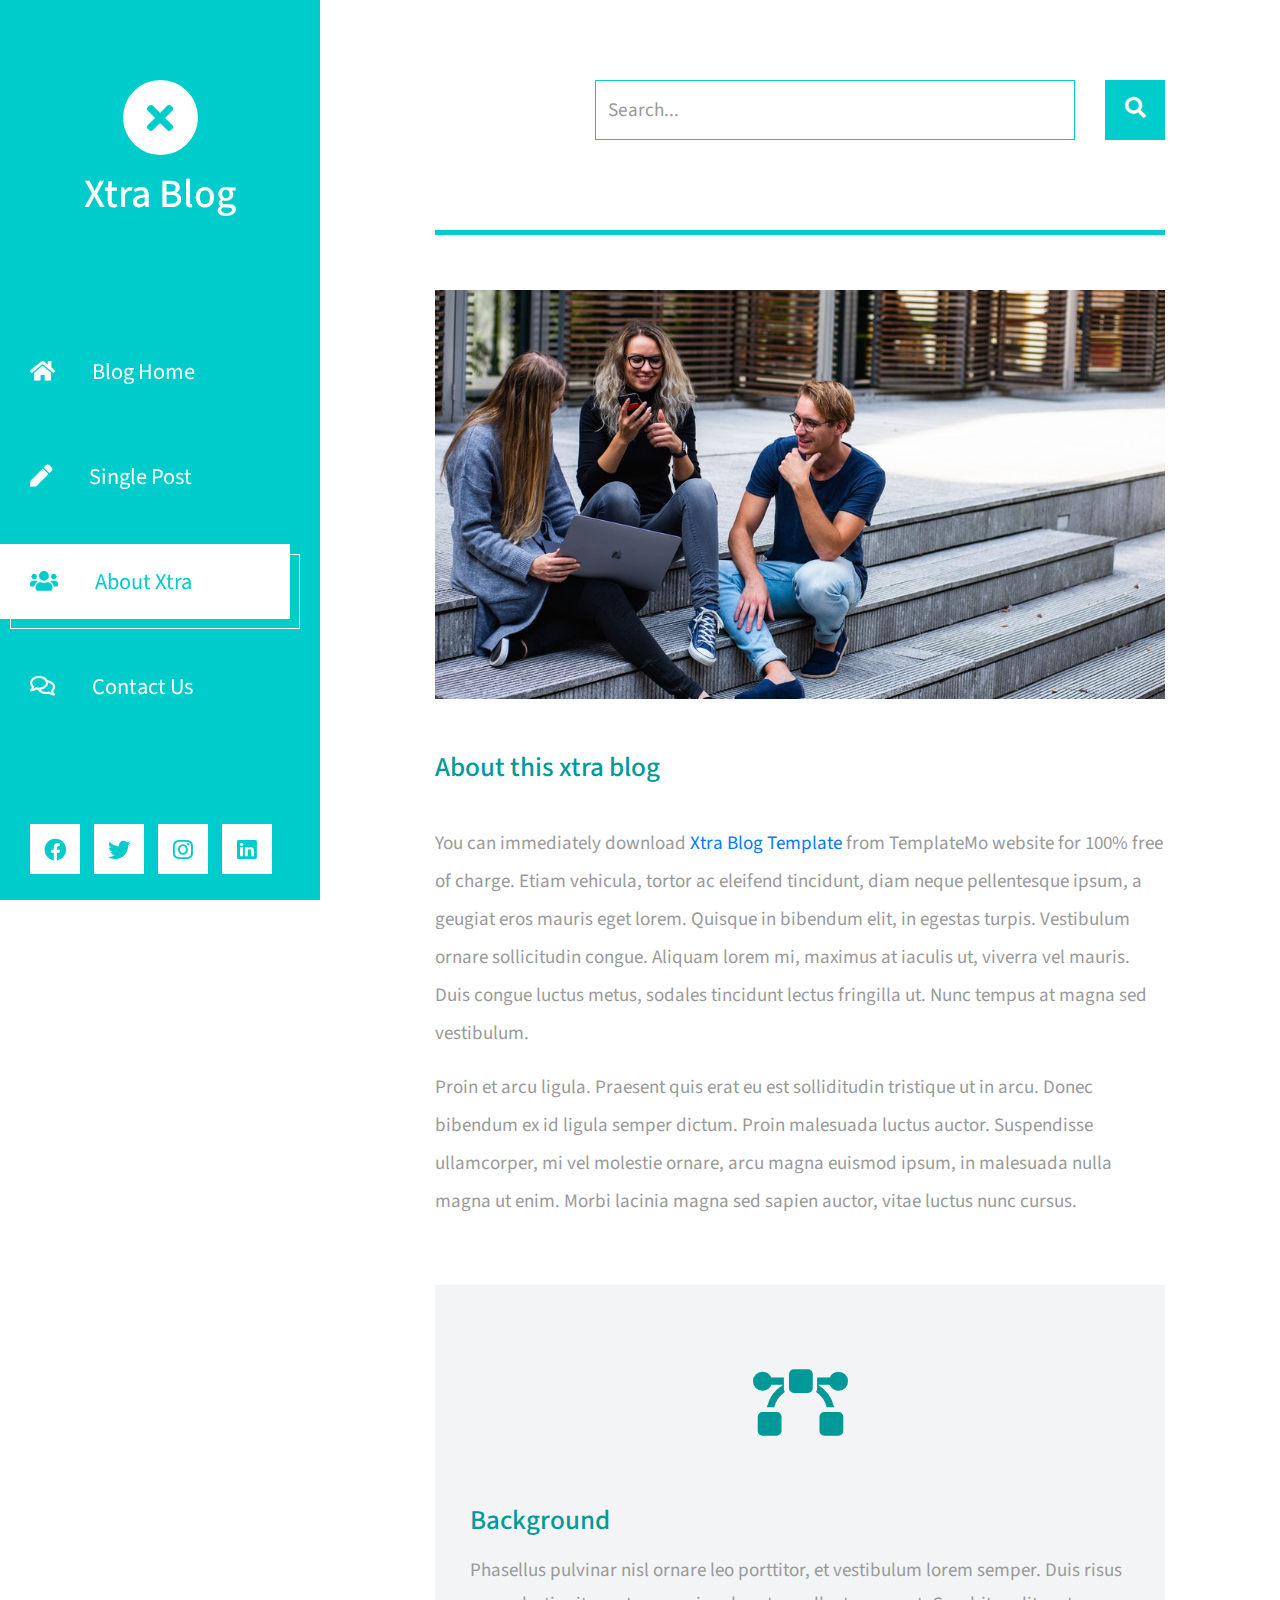
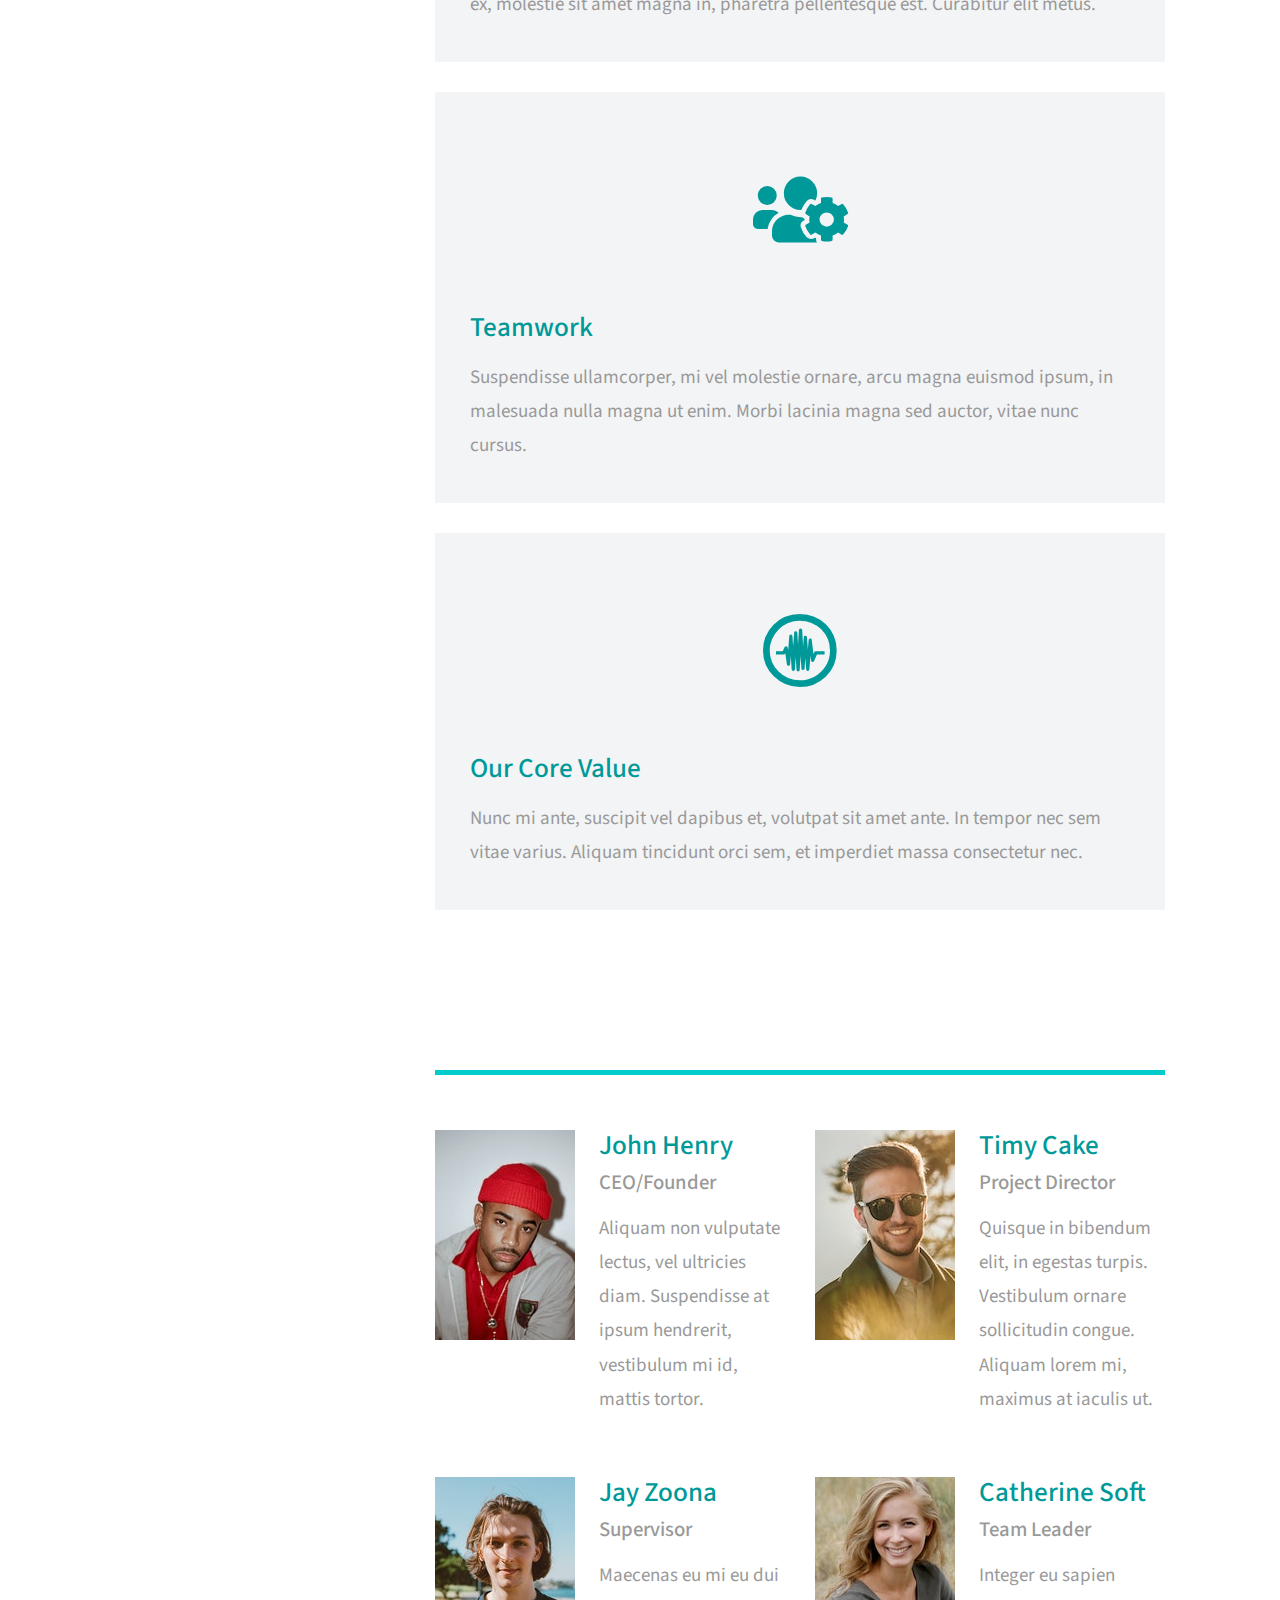
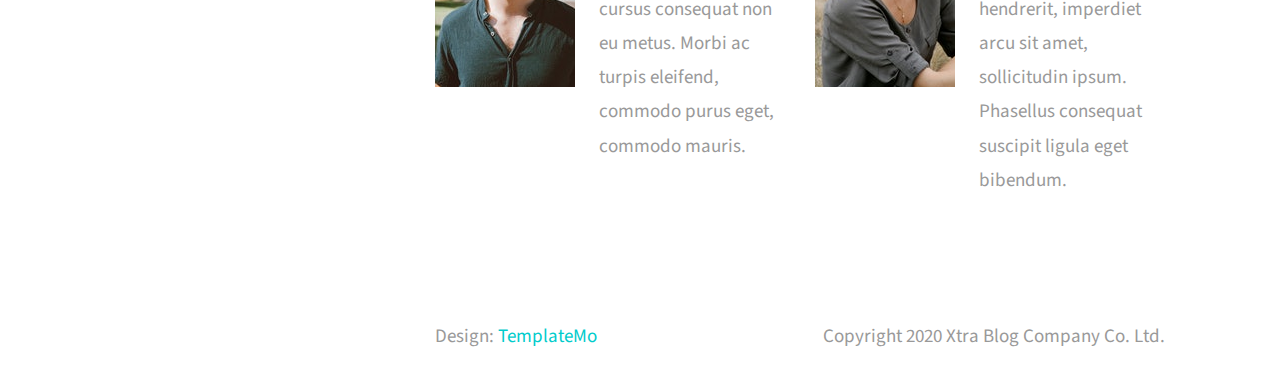
==== about.html @ eccc2fec "New File" ====
<!DOCTYPE html>
<html lang="en">
<head>
	<meta charset="UTF-8">
	<meta name="viewport" content="width=device-width, initial-scale=1.0">
	<title>Xtra Blog</title>
	<link rel="stylesheet" href="fontawesome/css/all.min.css"> <!-- https://fontawesome.com/ -->
	<link href="https://fonts.googleapis.com/css2?family=Source+Sans+Pro&display=swap" rel="stylesheet"> <!-- https://fonts.google.com/ -->
    <link href="css/bootstrap.min.css" rel="stylesheet">
    <link href="css/templatemo-xtra-blog.css" rel="stylesheet">
<!--
    
TemplateMo 553 Xtra Blog

https://templatemo.com/tm-553-xtra-blog

-->
</head>
<body>
	<header class="tm-header" id="tm-header">
        <div class="tm-header-wrapper">
            <button class="navbar-toggler" type="button" aria-label="Toggle navigation">
                <i class="fas fa-bars"></i>
            </button>
            <div class="tm-site-header">
                <div class="mb-3 mx-auto tm-site-logo"><i class="fas fa-times fa-2x"></i></div>            
                <h1 class="text-center">Xtra Blog</h1>
            </div>
            <nav class="tm-nav" id="tm-nav">            
                <ul>
                    <li class="tm-nav-item"><a href="index.html" class="tm-nav-link">
                        <i class="fas fa-home"></i>
                        Blog Home
                    </a></li>
                    <li class="tm-nav-item"><a href="post.html" class="tm-nav-link">
                        <i class="fas fa-pen"></i>
                        Single Post
                    </a></li>
                    <li class="tm-nav-item active"><a href="about.html" class="tm-nav-link">
                        <i class="fas fa-users"></i>
                        About Xtra
                    </a></li>
                    <li class="tm-nav-item"><a href="contact.html" class="tm-nav-link">
                        <i class="far fa-comments"></i>
                        Contact Us
                    </a></li>
                </ul>
            </nav>
            <div class="tm-mb-65">
                <a href="https://facebook.com" class="tm-social-link">
                    <i class="fab fa-facebook tm-social-icon"></i>
                </a>
                <a href="https://twitter.com" class="tm-social-link">
                    <i class="fab fa-twitter tm-social-icon"></i>
                </a>
                <a href="https://instagram.com" class="tm-social-link">
                    <i class="fab fa-instagram tm-social-icon"></i>
                </a>
                <a href="https://linkedin.com" class="tm-social-link">
                    <i class="fab fa-linkedin tm-social-icon"></i>
                </a>
            </div>
            <p class="tm-mb-80 pr-5 text-white">
                Xtra Blog is a multi-purpose HTML template from TemplateMo website. Left side is a sticky menu bar. Right side content will scroll up and down.
            </p>
        </div>
    </header>
    <div class="container-fluid">
        <main class="tm-main">
            <!-- Search form -->
            <div class="row tm-row">
                <div class="col-12">
                    <form method="GET" class="form-inline tm-mb-80 tm-search-form">                
                        <input class="form-control tm-search-input" name="query" type="text" placeholder="Search..." aria-label="Search">
                        <button class="tm-search-button" type="submit">
                            <i class="fas fa-search tm-search-icon" aria-hidden="true"></i>
                        </button>                                
                    </form>
                </div>                
            </div>            
            <div class="row tm-row tm-mb-45">
                <div class="col-12">
                    <hr class="tm-hr-primary tm-mb-55">
                    <img src="img/about-01.jpg" alt="Image" class="img-fluid">
                </div>
            </div>
            <div class="row tm-row tm-mb-40">
                <div class="col-12">                    
                    <div class="mb-4">
                        <h2 class="pt-2 tm-mb-40 tm-color-primary tm-post-title">About this xtra blog</h2>
                        <p>
                            You can immediately download 
                                <a rel="nofollow" href="https://templatemo.com/tm-553-xtra-blog" target="_blank">Xtra Blog Template</a> 
                                from TemplateMo website for 100% free of charge. Etiam vehicula, tortor ac eleifend tincidunt, diam neque pellentesque ipsum, 
                                a geugiat eros mauris eget lorem. Quisque in
                            bibendum elit, in egestas turpis. Vestibulum ornare sollicitudin congue. Aliquam lorem mi, maximus at iaculis ut, viverra vel
                            mauris. Duis congue luctus metus, sodales tincidunt lectus fringilla ut. Nunc tempus at magna sed vestibulum.
                        </p>
                        <p>
                            Proin et arcu ligula. Praesent quis erat eu est solliditudin tristique ut in arcu. Donec bibendum ex id ligula semper dictum.
                            Proin malesuada luctus auctor. Suspendisse ullamcorper, mi vel molestie ornare, arcu magna euismod ipsum, in
                            malesuada nulla magna ut enim. Morbi lacinia magna sed sapien auctor, vitae luctus nunc cursus.
                        </p>                            
                    </div>                    
                </div>
            </div>
            <div class="row tm-row tm-mb-120">
                <div class="col-lg-4 tm-about-col">
                    <div class="tm-bg-gray tm-about-pad">
                        <div class="text-center tm-mt-40 tm-mb-60">
                            <i class="fas fa-bezier-curve fa-4x tm-color-primary"></i>                            
                        </div>                        
                        <h2 class="mb-3 tm-color-primary tm-post-title">Background</h2>
                        <p class="mb-0 tm-line-height-short">
                            Phasellus pulvinar nisl ornare leo porttitor, et vestibulum lorem semper. 
                            Duis risus ex, molestie sit amet magna in,
                            pharetra pellentesque est. Curabitur elit metus.
                        </p>
                    </div>
                </div>
                <div class="col-lg-4 tm-about-col">
                    <div class="tm-bg-gray tm-about-pad">
                        <div class="text-center tm-mt-40 tm-mb-60">
                            <i class="fas fa-users-cog fa-4x tm-color-primary"></i>                            
                        </div>                        
                        <h2 class="mb-3 tm-color-primary tm-post-title">Teamwork</h2>
                        <p class="mb-0 tm-line-height-short">
                            Suspendisse ullamcorper, mi vel molestie ornare, arcu magna euismod ipsum, in malesuada nulla magna ut enim. 
                            Morbi lacinia magna sed auctor, vitae nunc cursus.
                        </p>
                    </div>
                </div>
                <div class="col-lg-4 tm-about-col">
                    <div class="tm-bg-gray tm-about-pad">
                        <div class="text-center tm-mt-40 tm-mb-60">
                            <i class="fab fa-creative-commons-sampling fa-4x tm-color-primary"></i>                            
                        </div>                        
                        <h2 class="mb-3 tm-color-primary tm-post-title">Our Core Value</h2>
                        <p class="mb-0 tm-line-height-short">
                            Nunc mi ante, suscipit vel dapibus et, volutpat sit amet ante. In tempor nec sem vitae varius. Aliquam tincidunt orci sem, et imperdiet massa consectetur nec.
                        </p>
                    </div>
                </div>
            </div>            
            <div class="row tm-row tm-mb-60">
                <div class="col-12">
                    <hr class="tm-hr-primary  tm-mb-55">
                </div>                
                <div class="col-lg-6 tm-mb-60 tm-person-col">
                    <div class="media tm-person">
                        <img src="img/about-02.jpg" alt="Image" class="img-fluid mr-4">
                        <div class="media-body">
                            <h2 class="tm-color-primary tm-post-title mb-2">John Henry</h2>
                            <h3 class="tm-h3 mb-3">CEO/Founder</h3>
                            <p class="mb-0 tm-line-height-short">
                                Aliquam non vulputate lectus, vel ultricies diam. Suspendisse at ipsum
                                hendrerit, vestibulum mi id, mattis tortor.
                            </p>
                        </div>
                    </div>
                </div>
                <div class="col-lg-6 tm-mb-60 tm-person-col">
                    <div class="media tm-person">
                        <img src="img/about-03.jpg" alt="Image" class="img-fluid mr-4">
                        <div class="media-body">
                            <h2 class="tm-color-primary tm-post-title mb-2">Timy Cake</h2>
                            <h3 class="tm-h3 mb-3">Project Director</h3>
                            <p class="mb-0 tm-line-height-short">
                                Quisque in bibendum elit, in egestas turpis. Vestibulum ornare sollicitudin congue. 
                                Aliquam lorem mi, maximus at iaculis ut.
                            </p>
                        </div>
                    </div>
                </div>
                <div class="col-lg-6 tm-mb-60 tm-person-col">
                    <div class="media tm-person">
                        <img src="img/about-04.jpg" alt="Image" class="img-fluid mr-4">
                        <div class="media-body">
                            <h2 class="tm-color-primary tm-post-title mb-2">Jay Zoona</h2>
                            <h3 class="tm-h3 mb-3">Supervisor</h3>
                            <p class="mb-0 tm-line-height-short">
                                Maecenas eu mi eu dui cursus consequat non eu metus. Morbi ac
                                turpis eleifend, commodo purus eget, commodo mauris.
                            </p>
                        </div>
                    </div>
                </div>
                <div class="col-lg-6 tm-mb-60 tm-person-col">
                    <div class="media tm-person">
                        <img src="img/about-05.jpg" alt="Image" class="img-fluid mr-4">
                        <div class="media-body">
                            <h2 class="tm-color-primary tm-post-title mb-2">Catherine Soft</h2>
                            <h3 class="tm-h3 mb-3">Team Leader</h3>
                            <p class="mb-0 tm-line-height-short">
                                Integer eu sapien hendrerit,
                                imperdiet arcu sit amet, sollicitudin ipsum.
                                Phasellus consequat suscipit ligula eget bibendum.
                            </p>
                        </div>
                    </div>
                </div>
            </div>        
            <footer class="row tm-row">
                <div class="col-md-6 col-12 tm-color-gray">
                    Design: <a rel="nofollow" target="_parent" href="https://templatemo.com" class="tm-external-link">TemplateMo</a>
                </div>
                <div class="col-md-6 col-12 tm-color-gray tm-copyright">
                    Copyright 2020 Xtra Blog Company Co. Ltd.
                </div>
            </footer>
        </main>
    </div>
    <script src="js/jquery.min.js"></script>
    <script src="js/templatemo-script.js"></script>
</body>
</html>
---- css/templatemo-xtra-blog.css ----
/*

TemplateMo 553 Xtra Blog

https://templatemo.com/tm-553-xtra-blog

*/

html { overflow-x: hidden; }

body {
    margin: 0;
    padding: 0;
    font-family: 'Source Sans Pro', sans-serif;
    font-size: 19px;
    line-height: 2em;
    overflow-x: hidden;
}

p, span { color: #999; }
hr { 
    border-top-color: #CCC; 
    margin-top: 10px;
    margin-bottom: 10px;
}
.form-control::-webkit-input-placeholder { color: #999; }  
.form-control:-ms-input-placeholder { color: #999; }  
.form-control::placeholder { color: #999; }

.tm-header {
    background-color: #0CC;
    color: white;
    
    position: fixed;
    top: 0;
    left: 0;
    bottom: 0;
    z-index: 100;
    width: 400px;
    overflow-y: visible;     
}

.tm-header-wrapper {
    overflow-y: scroll;
    scrollbar-width: none;
    -ms-overflow-style: none;
    padding: 30px;
    width: 100%;
    height: 100%; 
}

.tm-header-wrapper::-webkit-scrollbar {
    width: 0;
    height: 0;
}

.tm-site-header {
    margin-top: 50px;
    margin-bottom: 115px;
}

.tm-site-logo {
    width: 75px;
    height: 75px;
    border-radius: 50%;
    background-color: white;    
    display: flex;
    align-items: center;
    justify-content: center;
}

.tm-site-logo i { color: #0CC; }

.tm-main {
    margin-left: 400px;
    padding: 80px 100px 25px;
}

.tm-post { max-width: 470px; }

.tm-row {
    max-width: 980px;
    justify-content: space-between;
}

.tm-nav { margin-bottom: 100px; }

.tm-nav-item {
    list-style: none;
    margin-bottom: 30px;
}

.tm-nav-link {
    color: white;
    background-color: transparent;
    height: 75px;
    width: 100%;
    max-width: 300px;    
    display: flex;
    align-items: center;
    font-size: 1.4rem;
    padding: 30px;
}

.tm-nav-item:hover .tm-nav-link,
.tm-nav-item.active .tm-nav-link
 {
    color: #0CC;
    background-color: white;
    text-decoration: none;
}

.tm-nav ul { position: relative; }

.tm-nav-item:hover:after,
.tm-nav-item.active:after {
    content: '';
    width: 100%;
    max-width: 300px;    
    height: 75px;
    display: block;
    border: 1px solid white;
    margin-left: 10px;
    margin-top: -65px;
    position: absolute;
    z-index: -1000;
}

.tm-nav-link i { margin-right: 37px; }

ul { 
    margin: 0; 
    padding: 0;
}

.tm-nav { margin-left: -30px; }

.tm-social-link {
    display: inline-block;
    background-color: white;    
    font-size: 1.4rem;
    width: 50px;
    height: 50px;
    text-align: center;
    padding-top: 8px; 
    margin-right: 15px;   
    margin-bottom: 15px;
}

.tm-social-icon { 
    color: #0CC;    
    transition: all 0.3s ease;
}

.tm-social-link:hover .tm-social-icon.fa-facebook { color: #3b5998; }
.tm-social-link:hover .tm-social-icon.fa-twitter { color: #00acee; }
.tm-social-link:hover .tm-social-icon.fa-instagram { color: #3f729b; }
.tm-social-link:hover .tm-social-icon.fa-linkedin { color: #0e76a8; }
.navbar-toggler { display: none; }

.tm-search-form {
    display: flex;
    align-items: center;
    justify-content: flex-end;
}

.form-inline .form-control.tm-search-input {
    display: block;
    height: 60px;
    width: 480px;
    margin-right: 30px;
    border-radius: 0;
    border-color: #0CC;
    font-size: 1.2rem;
}

.tm-search-button {
    width: 60px;
    height: 60px;
    border: none;
    background-color: #0CC;
    transition: all 0.3s ease;
}

.tm-search-button:hover { background-color: #09b6b6; }

.tm-search-icon {
    color: white;
    font-size: 1.3rem;
}

.tm-post-link {
    display: block;
    position: relative;
	cursor: pointer;
}

.tm-post-link-inner {
    overflow: hidden;
    background: #3085a3;
}

.tm-post-link img {
    position: relative;
	display: block;
	min-height: 100%;
	max-width: 100%;
	opacity: 0.8;
}

.effect-lily img {
	max-width: none;
	width: -webkit-calc(100% + 50px);
	width: calc(100% + 50px);
	opacity: 0.7;
	-webkit-transition: opacity 0.35s, -webkit-transform 0.35s;
	transition: opacity 0.35s, transform 0.35s;
	-webkit-transform: translate3d(-40px,0, 0);
	transform: translate3d(-40px,0,0);
}

.effect-lily:hover img { opacity: 1; }

.effect-lily:hover img {
    -webkit-transform: translate3d(0,0,0);
	transform: translate3d(0,0,0);
}

.tm-post { margin-bottom: 75px; }

.tm-new-badge {
    top: 25px;
    right: -10px;
    background-color: #0CC;
    color: white;
    padding: 5px 20px;
}

.tm-post-title {
    font-size: 1.7rem;
    transition: all 0.3s ease;
}

.tm-h3 {
    font-size: 1.3rem;
    color: #999;
}

.tm-post-link:hover .tm-post-title { color: #0CC; }

.tm-btn {
    display: inline-block;
    border-radius: 5px;
    font-size: 1.3rem;
    transition: all 0.3s ease;
}

.tm-btn-primary {    
    background-color: #0CC;
    color: white;  
    padding: 8px 43px;
    border: none;
}

.tm-btn-small { padding: 8px 33px; }

.tm-btn-primary:hover {
    background-color: #09b6b6;
    color: white;
}

.tm-paging-nav ul li {
    list-style: none;
    display: inline-block;
    margin-right: 10px;
}

.tm-paging-nav ul li:last-child { margin-right: 0; }

.tm-paging-link {
    background-color: #F0F0F0;
    color: #999;
    width: 50px;
    height: 50px;
    display: flex;
    align-items: center;
    justify-content: center;    
}

.tm-paging-item .tm-paging-link:hover,
.tm-paging-item.active .tm-paging-link {
    background-color: #0CC;
    color: white;
}

.tm-btn.disabled {
    background-color: #F0F0F0;
    color: #999;
    cursor: not-allowed;
}

.tm-external-link { color: #0CC; }
.tm-external-link:hover { color: #09b6b6; }

.tm-paging-wrapper {
    display: flex;
    justify-content: flex-end;
    align-items: center;
}

.tm-prev-next-wrapper,
.tm-paging-wrapper {
    flex: 0 0 50%;
    max-width: 50%;
    padding-left: 15px;
    padding-right: 15px;
}

.tm-copyright { text-align: right; }

/* Single Post page */
hr.tm-hr-primary { border-top: 5px solid #0CC; }

video {
    width: 100%;
    height: auto;
}

.tm-comment {
    display: flex;
    align-items: flex-start;
}

.tm-comment-figure {
    margin-top: 10px;
    margin-right: 30px;
}

.tm-comment-reply { padding-left: 37px; }

.form-control {
    height: 45px;
    border-color: #0CC;
    border-radius: 0;
}

.tm-comment-form { max-width: 360px; }
.tm-category-list { list-style-type: none; }
figure { margin: 0; }
figcaption { line-height: 1.4; }

.tm-post-full { max-width: 600px; }

.tm-post-sidebar {
    max-width: 280px;
    margin-left: auto;
    margin-right: 0;
}

.tm-pt-20 { padding-top: 20px; }
.tm-pt-30 { padding-top: 30px; }
.tm-pt-45 { padding-top: 45px; }
.tm-pt-60 { padding-top: 60px; }
.tm-mb-40 { margin-bottom: 40px; }
.tm-mb-45 { margin-bottom: 45px; }
.tm-mb-55 { margin-bottom: 55px; }
.tm-mb-60 { margin-bottom: 60px; }
.tm-mb-65 { margin-bottom: 65px; }
.tm-mb-75 { margin-bottom: 75px; }
.tm-mb-80 { margin-bottom: 80px; }
.tm-mb-120 { margin-bottom: 120px; }
.tm-mt-40 { margin-top: 40px; }
.tm-mt-100 { margin-top: 100px; }
.tm-mr-20 { margin-right: 20px; }
.tm-color-primary, span.tm-color-primary { color: #099; }
a.tm-color-gray, .tm-color-gray { color: #999; }
a.tm-color-gray:hover { color: #099; }
.tm-bg-gray { background-color: #F3F4F5; }
button:focus { outline: none; }
a:hover { 
    text-decoration: none; 
    color: #048c8c;
}

a:hover figcaption { color: #056767; }
.img-thumbnail { max-width: none; }
.tm-about-pad { padding: 40px 35px; }
.tm-person { max-width: 430px; }
.tm-line-height-short { line-height: 1.8; }

.gmap_canvas {
    overflow:hidden;
    background:none!important;
    height:477px;
    width:100%;
}

.tm-social-links li { 
    list-style: none; 
    display: inline-block;
}

.tm-social-links li a {
    display: block;
    color: white;
    background-color: #0CC;
    width: 45px;
    height: 45px;    
    margin-right: 15px;    
}

.tm-social-links li a i { transition: all 0.3s ease; }
.tm-social-links li a:hover i.fa-facebook { color: #3b5998; }
.tm-social-links li a:hover i.fa-twitter { color: #00acee; }
.tm-social-links li a:hover i.fa-youtube { color: #c4302b; }
.tm-social-links li a:hover i.fa-instagram { color: #3f729b; }

.tm-contact-right { padding-left: 55px; }
.tm-contact-form { max-width: 488px; }

.tm-contact-form input,
.tm-contact-form textarea {
    max-width: 360px;
}

.tm-contact-form label { font-size: 1.4rem; }
.tm-contact-form .form-group { display: flex; }

@media (max-width: 1540px) {
    .tm-header { width: 320px; }

    .tm-main {
        margin-left: 320px;
        width: calc(100% - 320px);
    }
}

@media (max-width: 1300px) {
    .tm-about-col {
        flex: 0 0 100%;
        max-width: 100%;
        margin-bottom: 30px;
    }
}

@media (max-width: 1288px) {
    .tm-social-link { margin-right: 10px; }
}

@media (max-width: 1199px) {
    .tm-post-sidebar { max-width: 440px; }
    .form-inline .form-control.tm-search-input { width: 420px; }
}

@media (max-width: 1086px) {
    .form-inline .form-control.tm-search-input {
        width: 80%;
        margin-right: 15px;
    }
}

/* Hide sidebar */
@media (max-width: 991px) {
    .tm-header {
        width: 320px;
        left: -320px;        
        transition: all 0.3s ease;
    }

    .tm-header.show { left: 0; }
    .tm-header-wrapper { padding: 15px; }

    .navbar-toggler {
        display: block;
        position: fixed;
        left: 0;
        top: 0;
        background-color: rgba(56, 204, 204, 0.75);
        color: white;
        padding: 10px 15px;
        transition: all 0.3s ease;
        border-radius: 0;
        top: 5px;
    }

    .tm-header.show .navbar-toggler { left: 320px; }

    .tm-main {
        margin-left: 0;
        padding: 50px 40px;
        width: 100%;
    }

    .tm-post-sidebar {
        margin-left: 0;
        margin-right: auto;
    }

    .tm-person-col { width: 50%; }
    .tm-person { flex-direction: row; }

    .tm-contact-left {
        flex: 0 0 58.333333%;
        max-width: 58.333333%;
    }

    .tm-contact-right {
        flex: 0 0 41.666667%;
        max-width: 41.666667%;
    }

    .tm-post-full { max-width: none; }
}

@media (max-width: 767px) {
    .form-inline .form-control.tm-search-input {
        width: 70%;
        max-width: 375px;
        margin-right: 15px;
    }

    .tm-search-form { justify-content: flex-start; }
    .tm-main { padding: 60px 10px; }

    .tm-prev-next-wrapper,
    .tm-paging-wrapper {
        flex: 0 0 100%;
        max-width: 100%;
    }

    .tm-paging-wrapper { 
        margin-top: 50px; 
        justify-content: flex-start;
    }

    .tm-copyright { text-align: left; }
}

@media (max-width: 1199px) and (min-width: 992px) {
    .tm-person-col,
    .tm-contact-left,
    .tm-contact-right {
        flex: 0 0 100%;
        max-width: 100%;
    }

    .tm-contact-right { padding-left: 15px; }

    .tm-post-col,
    .tm-aside-col {
        flex: 0 0 100%;
        max-width: 100%;
    }

    .tm-post-sidebar {
        margin-left: 0;
        margin-right: auto;
    }
}

@media (max-width: 709px) {
    .tm-person-col { width: 100%; }
}

@media (max-width: 991px) and (min-width: 826px) {
    .tm-about-col {
        flex: 0 0 33.3333%;
        max-width: 33.3333%;
    }

    .tm-person { flex-direction: row; }
}

@media (max-width: 630px) {
    .tm-contact-left,
    .tm-contact-right {
        flex: 0 0 100%;
        max-width: 100%;
    }

    .tm-contact-right { padding-left: 15px; }
}

@media (max-width: 575px) {
    .tm-contact-form input, 
    .tm-contact-form textarea {
        max-width: 100%;
    }
}

@media (max-width: 480px) {
    .tm-person-col { width: 100%; }
    .tm-person { flex-direction: row; }
}

@media (max-width: 380px) {
    .tm-person img { max-width: 120px; }
}
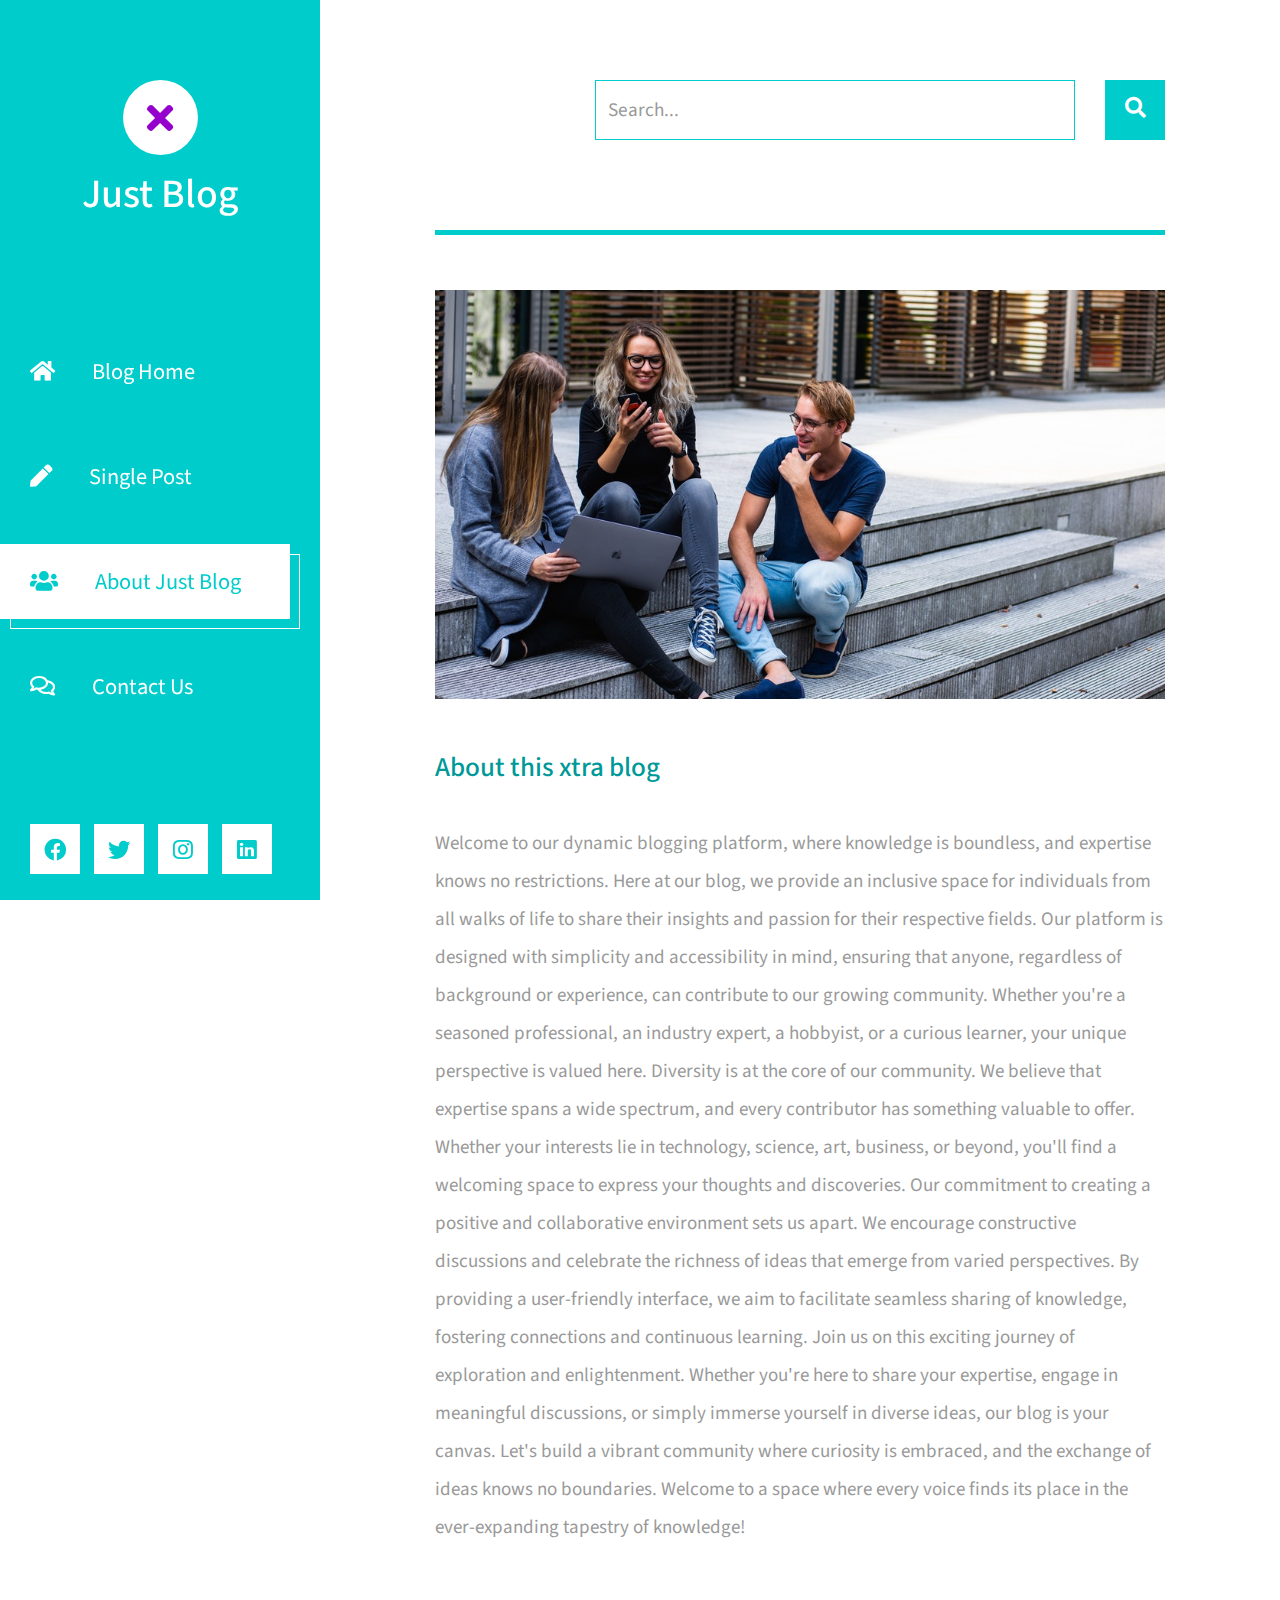
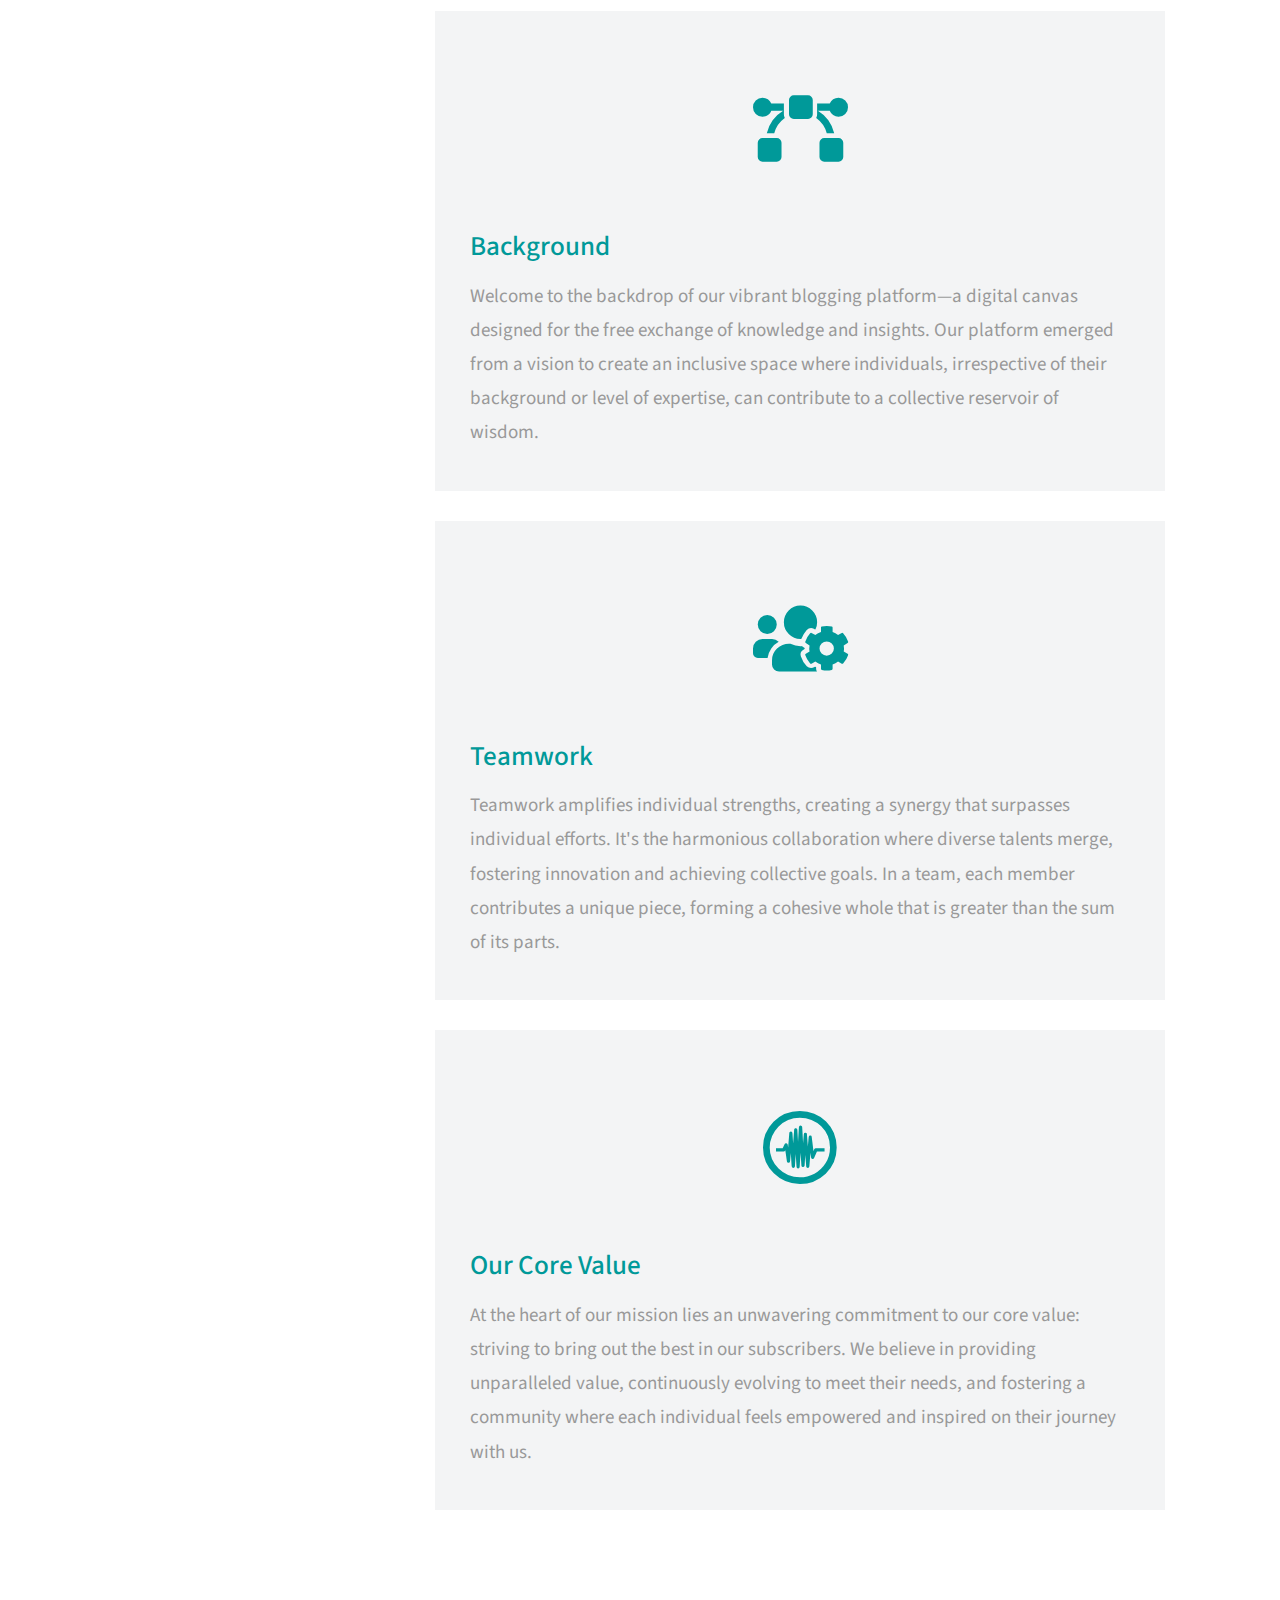
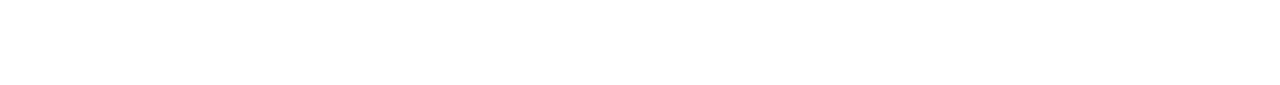
==== commit 749236e0: "New File" ====
--- a/about.html
+++ b/about.html
@@ -1,14 +1,17 @@
 <!DOCTYPE html>
 <html lang="en">
+
 <head>
-	<meta charset="UTF-8">
-	<meta name="viewport" content="width=device-width, initial-scale=1.0">
-	<title>Xtra Blog</title>
-	<link rel="stylesheet" href="fontawesome/css/all.min.css"> <!-- https://fontawesome.com/ -->
-	<link href="https://fonts.googleapis.com/css2?family=Source+Sans+Pro&display=swap" rel="stylesheet"> <!-- https://fonts.google.com/ -->
+    <meta charset="UTF-8">
+    <meta name="viewport" content="width=device-width, initial-scale=1.0">
+    <title>Xtra Blog</title>
+    <link rel="stylesheet" href="fontawesome/css/all.min.css">
+    <!-- https://fontawesome.com/ -->
+    <link href="https://fonts.googleapis.com/css2?family=Source+Sans+Pro&display=swap" rel="stylesheet">
+    <!-- https://fonts.google.com/ -->
     <link href="css/bootstrap.min.css" rel="stylesheet">
     <link href="css/templatemo-xtra-blog.css" rel="stylesheet">
-<!--
+    <!--
     
 TemplateMo 553 Xtra Blog
 
@@ -16,34 +19,39 @@
 
 -->
 </head>
+
 <body>
-	<header class="tm-header" id="tm-header">
+    <header class="tm-header" id="tm-header">
         <div class="tm-header-wrapper">
             <button class="navbar-toggler" type="button" aria-label="Toggle navigation">
                 <i class="fas fa-bars"></i>
             </button>
             <div class="tm-site-header">
-                <div class="mb-3 mx-auto tm-site-logo"><i class="fas fa-times fa-2x"></i></div>            
-                <h1 class="text-center">Xtra Blog</h1>
+                <div class="mb-3 mx-auto tm-site-logo"><i class="fas fa-times fa-2x"></i></div>
+                <h1 class="text-center">Just Blog</h1>
             </div>
-            <nav class="tm-nav" id="tm-nav">            
+            <nav class="tm-nav" id="tm-nav">
                 <ul>
-                    <li class="tm-nav-item"><a href="index.html" class="tm-nav-link">
-                        <i class="fas fa-home"></i>
-                        Blog Home
-                    </a></li>
-                    <li class="tm-nav-item"><a href="post.html" class="tm-nav-link">
-                        <i class="fas fa-pen"></i>
-                        Single Post
-                    </a></li>
-                    <li class="tm-nav-item active"><a href="about.html" class="tm-nav-link">
-                        <i class="fas fa-users"></i>
-                        About Xtra
-                    </a></li>
-                    <li class="tm-nav-item"><a href="contact.html" class="tm-nav-link">
-                        <i class="far fa-comments"></i>
-                        Contact Us
-                    </a></li>
+                    <li class="tm-nav-item">
+                        <a href="index.html" class="tm-nav-link">
+                            <i class="fas fa-home"></i> Blog Home
+                        </a>
+                    </li>
+                    <li class="tm-nav-item">
+                        <a href="post.html" class="tm-nav-link">
+                            <i class="fas fa-pen"></i> Single Post
+                        </a>
+                    </li>
+                    <li class="tm-nav-item active">
+                        <a href="about.html" class="tm-nav-link">
+                            <i class="fas fa-users"></i> About Just Blog
+                        </a>
+                    </li>
+                    <li class="tm-nav-item">
+                        <a href="contact.html" class="tm-nav-link">
+                            <i class="far fa-comments"></i> Contact Us
+                        </a>
+                    </li>
                 </ul>
             </nav>
             <div class="tm-mb-65">
@@ -61,7 +69,7 @@
                 </a>
             </div>
             <p class="tm-mb-80 pr-5 text-white">
-                Xtra Blog is a multi-purpose HTML template from TemplateMo website. Left side is a sticky menu bar. Right side content will scroll up and down.
+
             </p>
         </div>
     </header>
@@ -70,14 +78,14 @@
             <!-- Search form -->
             <div class="row tm-row">
                 <div class="col-12">
-                    <form method="GET" class="form-inline tm-mb-80 tm-search-form">                
+                    <form method="GET" class="form-inline tm-mb-80 tm-search-form">
                         <input class="form-control tm-search-input" name="query" type="text" placeholder="Search..." aria-label="Search">
                         <button class="tm-search-button" type="submit">
                             <i class="fas fa-search tm-search-icon" aria-hidden="true"></i>
-                        </button>                                
+                        </button>
                     </form>
-                </div>                
-            </div>            
+                </div>
+            </div>
             <div class="row tm-row tm-mb-45">
                 <div class="col-12">
                     <hr class="tm-hr-primary tm-mb-55">
@@ -85,132 +93,64 @@
                 </div>
             </div>
             <div class="row tm-row tm-mb-40">
-                <div class="col-12">                    
+                <div class="col-12">
                     <div class="mb-4">
                         <h2 class="pt-2 tm-mb-40 tm-color-primary tm-post-title">About this xtra blog</h2>
                         <p>
-                            You can immediately download 
-                                <a rel="nofollow" href="https://templatemo.com/tm-553-xtra-blog" target="_blank">Xtra Blog Template</a> 
-                                from TemplateMo website for 100% free of charge. Etiam vehicula, tortor ac eleifend tincidunt, diam neque pellentesque ipsum, 
-                                a geugiat eros mauris eget lorem. Quisque in
-                            bibendum elit, in egestas turpis. Vestibulum ornare sollicitudin congue. Aliquam lorem mi, maximus at iaculis ut, viverra vel
-                            mauris. Duis congue luctus metus, sodales tincidunt lectus fringilla ut. Nunc tempus at magna sed vestibulum.
+                            Welcome to our dynamic blogging platform, where knowledge is boundless, and expertise knows no restrictions. Here at our blog, we provide an inclusive space for individuals from all walks of life to share their insights and passion for their respective
+                            fields. Our platform is designed with simplicity and accessibility in mind, ensuring that anyone, regardless of background or experience, can contribute to our growing community. Whether you're a seasoned professional, an industry
+                            expert, a hobbyist, or a curious learner, your unique perspective is valued here. Diversity is at the core of our community. We believe that expertise spans a wide spectrum, and every contributor has something valuable to offer.
+                            Whether your interests lie in technology, science, art, business, or beyond, you'll find a welcoming space to express your thoughts and discoveries. Our commitment to creating a positive and collaborative environment sets us
+                            apart. We encourage constructive discussions and celebrate the richness of ideas that emerge from varied perspectives. By providing a user-friendly interface, we aim to facilitate seamless sharing of knowledge, fostering connections
+                            and continuous learning. Join us on this exciting journey of exploration and enlightenment. Whether you're here to share your expertise, engage in meaningful discussions, or simply immerse yourself in diverse ideas, our blog
+                            is your canvas. Let's build a vibrant community where curiosity is embraced, and the exchange of ideas knows no boundaries. Welcome to a space where every voice finds its place in the ever-expanding tapestry of knowledge!
+
+
+
+
+
+
                         </p>
                         <p>
-                            Proin et arcu ligula. Praesent quis erat eu est solliditudin tristique ut in arcu. Donec bibendum ex id ligula semper dictum.
-                            Proin malesuada luctus auctor. Suspendisse ullamcorper, mi vel molestie ornare, arcu magna euismod ipsum, in
-                            malesuada nulla magna ut enim. Morbi lacinia magna sed sapien auctor, vitae luctus nunc cursus.
-                        </p>                            
-                    </div>                    
+
+                        </p>
+                    </div>
                 </div>
             </div>
             <div class="row tm-row tm-mb-120">
                 <div class="col-lg-4 tm-about-col">
                     <div class="tm-bg-gray tm-about-pad">
                         <div class="text-center tm-mt-40 tm-mb-60">
-                            <i class="fas fa-bezier-curve fa-4x tm-color-primary"></i>                            
-                        </div>                        
+                            <i class="fas fa-bezier-curve fa-4x tm-color-primary"></i>
+                        </div>
                         <h2 class="mb-3 tm-color-primary tm-post-title">Background</h2>
                         <p class="mb-0 tm-line-height-short">
-                            Phasellus pulvinar nisl ornare leo porttitor, et vestibulum lorem semper. 
-                            Duis risus ex, molestie sit amet magna in,
-                            pharetra pellentesque est. Curabitur elit metus.
+                            Welcome to the backdrop of our vibrant blogging platform—a digital canvas designed for the free exchange of knowledge and insights. Our platform emerged from a vision to create an inclusive space where individuals, irrespective of their background or
+                            level of expertise, can contribute to a collective reservoir of wisdom.
                         </p>
                     </div>
                 </div>
                 <div class="col-lg-4 tm-about-col">
                     <div class="tm-bg-gray tm-about-pad">
                         <div class="text-center tm-mt-40 tm-mb-60">
-                            <i class="fas fa-users-cog fa-4x tm-color-primary"></i>                            
-                        </div>                        
+                            <i class="fas fa-users-cog fa-4x tm-color-primary"></i>
+                        </div>
                         <h2 class="mb-3 tm-color-primary tm-post-title">Teamwork</h2>
                         <p class="mb-0 tm-line-height-short">
-                            Suspendisse ullamcorper, mi vel molestie ornare, arcu magna euismod ipsum, in malesuada nulla magna ut enim. 
-                            Morbi lacinia magna sed auctor, vitae nunc cursus.
+                            Teamwork amplifies individual strengths, creating a synergy that surpasses individual efforts. It's the harmonious collaboration where diverse talents merge, fostering innovation and achieving collective goals. In a team, each member contributes a unique
+                            piece, forming a cohesive whole that is greater than the sum of its parts.
                         </p>
                     </div>
                 </div>
                 <div class="col-lg-4 tm-about-col">
                     <div class="tm-bg-gray tm-about-pad">
                         <div class="text-center tm-mt-40 tm-mb-60">
-                            <i class="fab fa-creative-commons-sampling fa-4x tm-color-primary"></i>                            
-                        </div>                        
+                            <i class="fab fa-creative-commons-sampling fa-4x tm-color-primary"></i>
+                        </div>
                         <h2 class="mb-3 tm-color-primary tm-post-title">Our Core Value</h2>
                         <p class="mb-0 tm-line-height-short">
-                            Nunc mi ante, suscipit vel dapibus et, volutpat sit amet ante. In tempor nec sem vitae varius. Aliquam tincidunt orci sem, et imperdiet massa consectetur nec.
+                            At the heart of our mission lies an unwavering commitment to our core value: striving to bring out the best in our subscribers. We believe in providing unparalleled value, continuously evolving to meet their needs, and fostering a community where each
+                            individual feels empowered and inspired on their journey with us.
                         </p>
                     </div>
-                </div>
-            </div>            
-            <div class="row tm-row tm-mb-60">
-                <div class="col-12">
-                    <hr class="tm-hr-primary  tm-mb-55">
-                </div>                
-                <div class="col-lg-6 tm-mb-60 tm-person-col">
-                    <div class="media tm-person">
-                        <img src="img/about-02.jpg" alt="Image" class="img-fluid mr-4">
-                        <div class="media-body">
-                            <h2 class="tm-color-primary tm-post-title mb-2">John Henry</h2>
-                            <h3 class="tm-h3 mb-3">CEO/Founder</h3>
-                            <p class="mb-0 tm-line-height-short">
-                                Aliquam non vulputate lectus, vel ultricies diam. Suspendisse at ipsum
-                                hendrerit, vestibulum mi id, mattis tortor.
-                            </p>
-                        </div>
-                    </div>
-                </div>
-                <div class="col-lg-6 tm-mb-60 tm-person-col">
-                    <div class="media tm-person">
-                        <img src="img/about-03.jpg" alt="Image" class="img-fluid mr-4">
-                        <div class="media-body">
-                            <h2 class="tm-color-primary tm-post-title mb-2">Timy Cake</h2>
-                            <h3 class="tm-h3 mb-3">Project Director</h3>
-                            <p class="mb-0 tm-line-height-short">
-                                Quisque in bibendum elit, in egestas turpis. Vestibulum ornare sollicitudin congue. 
-                                Aliquam lorem mi, maximus at iaculis ut.
-                            </p>
-                        </div>
-                    </div>
-                </div>
-                <div class="col-lg-6 tm-mb-60 tm-person-col">
-                    <div class="media tm-person">
-                        <img src="img/about-04.jpg" alt="Image" class="img-fluid mr-4">
-                        <div class="media-body">
-                            <h2 class="tm-color-primary tm-post-title mb-2">Jay Zoona</h2>
-                            <h3 class="tm-h3 mb-3">Supervisor</h3>
-                            <p class="mb-0 tm-line-height-short">
-                                Maecenas eu mi eu dui cursus consequat non eu metus. Morbi ac
-                                turpis eleifend, commodo purus eget, commodo mauris.
-                            </p>
-                        </div>
-                    </div>
-                </div>
-                <div class="col-lg-6 tm-mb-60 tm-person-col">
-                    <div class="media tm-person">
-                        <img src="img/about-05.jpg" alt="Image" class="img-fluid mr-4">
-                        <div class="media-body">
-                            <h2 class="tm-color-primary tm-post-title mb-2">Catherine Soft</h2>
-                            <h3 class="tm-h3 mb-3">Team Leader</h3>
-                            <p class="mb-0 tm-line-height-short">
-                                Integer eu sapien hendrerit,
-                                imperdiet arcu sit amet, sollicitudin ipsum.
-                                Phasellus consequat suscipit ligula eget bibendum.
-                            </p>
-                        </div>
-                    </div>
-                </div>
-            </div>        
-            <footer class="row tm-row">
-                <div class="col-md-6 col-12 tm-color-gray">
-                    Design: <a rel="nofollow" target="_parent" href="https://templatemo.com" class="tm-external-link">TemplateMo</a>
-                </div>
-                <div class="col-md-6 col-12 tm-color-gray tm-copyright">
-                    Copyright 2020 Xtra Blog Company Co. Ltd.
-                </div>
-            </footer>
-        </main>
-    </div>
-    <script src="js/jquery.min.js"></script>
-    <script src="js/templatemo-script.js"></script>
-</body>
-</html>+                </div>--- a/css/templatemo-xtra-blog.css
+++ b/css/templatemo-xtra-blog.css
@@ -6,7 +6,9 @@
 
 */
 
-html { overflow-x: hidden; }
+html {
+    overflow-x: hidden;
+}
 
 body {
     margin: 0;
@@ -17,27 +19,39 @@
     overflow-x: hidden;
 }
 
-p, span { color: #999; }
-hr { 
-    border-top-color: #CCC; 
+p,
+span {
+    color: #999;
+}
+
+hr {
+    border-top-color: #CCC;
     margin-top: 10px;
     margin-bottom: 10px;
 }
-.form-control::-webkit-input-placeholder { color: #999; }  
-.form-control:-ms-input-placeholder { color: #999; }  
-.form-control::placeholder { color: #999; }
+
+.form-control::-webkit-input-placeholder {
+    color: #999;
+}
+
+.form-control:-ms-input-placeholder {
+    color: #999;
+}
+
+.form-control::placeholder {
+    color: #999;
+}
 
 .tm-header {
     background-color: #0CC;
     color: white;
-    
     position: fixed;
     top: 0;
     left: 0;
     bottom: 0;
     z-index: 100;
     width: 400px;
-    overflow-y: visible;     
+    overflow-y: visible;
 }
 
 .tm-header-wrapper {
@@ -46,7 +60,7 @@
     -ms-overflow-style: none;
     padding: 30px;
     width: 100%;
-    height: 100%; 
+    height: 100%;
 }
 
 .tm-header-wrapper::-webkit-scrollbar {
@@ -63,27 +77,33 @@
     width: 75px;
     height: 75px;
     border-radius: 50%;
-    background-color: white;    
+    background-color: white;
     display: flex;
     align-items: center;
     justify-content: center;
 }
 
-.tm-site-logo i { color: #0CC; }
+.tm-site-logo i {
+    color: rgb(150, 0, 204);
+}
 
 .tm-main {
     margin-left: 400px;
     padding: 80px 100px 25px;
 }
 
-.tm-post { max-width: 470px; }
+.tm-post {
+    max-width: 470px;
+}
 
 .tm-row {
     max-width: 980px;
     justify-content: space-between;
 }
 
-.tm-nav { margin-bottom: 100px; }
+.tm-nav {
+    margin-bottom: 100px;
+}
 
 .tm-nav-item {
     list-style: none;
@@ -95,7 +115,7 @@
     background-color: transparent;
     height: 75px;
     width: 100%;
-    max-width: 300px;    
+    max-width: 300px;
     display: flex;
     align-items: center;
     font-size: 1.4rem;
@@ -103,20 +123,21 @@
 }
 
 .tm-nav-item:hover .tm-nav-link,
-.tm-nav-item.active .tm-nav-link
- {
+.tm-nav-item.active .tm-nav-link {
     color: #0CC;
     background-color: white;
     text-decoration: none;
 }
 
-.tm-nav ul { position: relative; }
+.tm-nav ul {
+    position: relative;
+}
 
 .tm-nav-item:hover:after,
 .tm-nav-item.active:after {
     content: '';
     width: 100%;
-    max-width: 300px;    
+    max-width: 300px;
     height: 75px;
     display: block;
     border: 1px solid white;
@@ -126,37 +147,55 @@
     z-index: -1000;
 }
 
-.tm-nav-link i { margin-right: 37px; }
-
-ul { 
-    margin: 0; 
+.tm-nav-link i {
+    margin-right: 37px;
+}
+
+ul {
+    margin: 0;
     padding: 0;
 }
 
-.tm-nav { margin-left: -30px; }
+.tm-nav {
+    margin-left: -30px;
+}
 
 .tm-social-link {
     display: inline-block;
-    background-color: white;    
+    background-color: white;
     font-size: 1.4rem;
     width: 50px;
     height: 50px;
     text-align: center;
-    padding-top: 8px; 
-    margin-right: 15px;   
+    padding-top: 8px;
+    margin-right: 15px;
     margin-bottom: 15px;
 }
 
-.tm-social-icon { 
-    color: #0CC;    
+.tm-social-icon {
+    color: #0CC;
     transition: all 0.3s ease;
 }
 
-.tm-social-link:hover .tm-social-icon.fa-facebook { color: #3b5998; }
-.tm-social-link:hover .tm-social-icon.fa-twitter { color: #00acee; }
-.tm-social-link:hover .tm-social-icon.fa-instagram { color: #3f729b; }
-.tm-social-link:hover .tm-social-icon.fa-linkedin { color: #0e76a8; }
-.navbar-toggler { display: none; }
+.tm-social-link:hover .tm-social-icon.fa-facebook {
+    color: #3b5998;
+}
+
+.tm-social-link:hover .tm-social-icon.fa-twitter {
+    color: #00acee;
+}
+
+.tm-social-link:hover .tm-social-icon.fa-instagram {
+    color: #3f729b;
+}
+
+.tm-social-link:hover .tm-social-icon.fa-linkedin {
+    color: #0e76a8;
+}
+
+.navbar-toggler {
+    display: none;
+}
 
 .tm-search-form {
     display: flex;
@@ -182,7 +221,9 @@
     transition: all 0.3s ease;
 }
 
-.tm-search-button:hover { background-color: #09b6b6; }
+.tm-search-button:hover {
+    background-color: #09b6b6;
+}
 
 .tm-search-icon {
     color: white;
@@ -192,7 +233,7 @@
 .tm-post-link {
     display: block;
     position: relative;
-	cursor: pointer;
+    cursor: pointer;
 }
 
 .tm-post-link-inner {
@@ -202,31 +243,35 @@
 
 .tm-post-link img {
     position: relative;
-	display: block;
-	min-height: 100%;
-	max-width: 100%;
-	opacity: 0.8;
+    display: block;
+    min-height: 100%;
+    max-width: 100%;
+    opacity: 0.8;
 }
 
 .effect-lily img {
-	max-width: none;
-	width: -webkit-calc(100% + 50px);
-	width: calc(100% + 50px);
-	opacity: 0.7;
-	-webkit-transition: opacity 0.35s, -webkit-transform 0.35s;
-	transition: opacity 0.35s, transform 0.35s;
-	-webkit-transform: translate3d(-40px,0, 0);
-	transform: translate3d(-40px,0,0);
-}
-
-.effect-lily:hover img { opacity: 1; }
+    max-width: none;
+    width: -webkit-calc(100% + 50px);
+    width: calc(100% + 50px);
+    opacity: 0.7;
+    -webkit-transition: opacity 0.35s, -webkit-transform 0.35s;
+    transition: opacity 0.35s, transform 0.35s;
+    -webkit-transform: translate3d(-40px, 0, 0);
+    transform: translate3d(-40px, 0, 0);
+}
 
 .effect-lily:hover img {
-    -webkit-transform: translate3d(0,0,0);
-	transform: translate3d(0,0,0);
-}
-
-.tm-post { margin-bottom: 75px; }
+    opacity: 1;
+}
+
+.effect-lily:hover img {
+    -webkit-transform: translate3d(0, 0, 0);
+    transform: translate3d(0, 0, 0);
+}
+
+.tm-post {
+    margin-bottom: 75px;
+}
 
 .tm-new-badge {
     top: 25px;
@@ -246,7 +291,9 @@
     color: #999;
 }
 
-.tm-post-link:hover .tm-post-title { color: #0CC; }
+.tm-post-link:hover .tm-post-title {
+    color: #0CC;
+}
 
 .tm-btn {
     display: inline-block;
@@ -255,14 +302,16 @@
     transition: all 0.3s ease;
 }
 
-.tm-btn-primary {    
+.tm-btn-primary {
     background-color: #0CC;
-    color: white;  
+    color: white;
     padding: 8px 43px;
     border: none;
 }
 
-.tm-btn-small { padding: 8px 33px; }
+.tm-btn-small {
+    padding: 8px 33px;
+}
 
 .tm-btn-primary:hover {
     background-color: #09b6b6;
@@ -275,7 +324,9 @@
     margin-right: 10px;
 }
 
-.tm-paging-nav ul li:last-child { margin-right: 0; }
+.tm-paging-nav ul li:last-child {
+    margin-right: 0;
+}
 
 .tm-paging-link {
     background-color: #F0F0F0;
@@ -284,7 +335,7 @@
     height: 50px;
     display: flex;
     align-items: center;
-    justify-content: center;    
+    justify-content: center;
 }
 
 .tm-paging-item .tm-paging-link:hover,
@@ -299,8 +350,13 @@
     cursor: not-allowed;
 }
 
-.tm-external-link { color: #0CC; }
-.tm-external-link:hover { color: #09b6b6; }
+.tm-external-link {
+    color: #0CC;
+}
+
+.tm-external-link:hover {
+    color: #09b6b6;
+}
 
 .tm-paging-wrapper {
     display: flex;
@@ -316,10 +372,16 @@
     padding-right: 15px;
 }
 
-.tm-copyright { text-align: right; }
+.tm-copyright {
+    text-align: right;
+}
+
 
 /* Single Post page */
-hr.tm-hr-primary { border-top: 5px solid #0CC; }
+
+hr.tm-hr-primary {
+    border-top: 5px solid #0CC;
+}
 
 video {
     width: 100%;
@@ -336,7 +398,9 @@
     margin-right: 30px;
 }
 
-.tm-comment-reply { padding-left: 37px; }
+.tm-comment-reply {
+    padding-left: 37px;
+}
 
 .form-control {
     height: 45px;
@@ -344,12 +408,25 @@
     border-radius: 0;
 }
 
-.tm-comment-form { max-width: 360px; }
-.tm-category-list { list-style-type: none; }
-figure { margin: 0; }
-figcaption { line-height: 1.4; }
-
-.tm-post-full { max-width: 600px; }
+.tm-comment-form {
+    max-width: 360px;
+}
+
+.tm-category-list {
+    list-style-type: none;
+}
+
+figure {
+    margin: 0;
+}
+
+figcaption {
+    line-height: 1.4;
+}
+
+.tm-post-full {
+    max-width: 600px;
+}
 
 .tm-post-sidebar {
     max-width: 280px;
@@ -357,46 +434,122 @@
     margin-right: 0;
 }
 
-.tm-pt-20 { padding-top: 20px; }
-.tm-pt-30 { padding-top: 30px; }
-.tm-pt-45 { padding-top: 45px; }
-.tm-pt-60 { padding-top: 60px; }
-.tm-mb-40 { margin-bottom: 40px; }
-.tm-mb-45 { margin-bottom: 45px; }
-.tm-mb-55 { margin-bottom: 55px; }
-.tm-mb-60 { margin-bottom: 60px; }
-.tm-mb-65 { margin-bottom: 65px; }
-.tm-mb-75 { margin-bottom: 75px; }
-.tm-mb-80 { margin-bottom: 80px; }
-.tm-mb-120 { margin-bottom: 120px; }
-.tm-mt-40 { margin-top: 40px; }
-.tm-mt-100 { margin-top: 100px; }
-.tm-mr-20 { margin-right: 20px; }
-.tm-color-primary, span.tm-color-primary { color: #099; }
-a.tm-color-gray, .tm-color-gray { color: #999; }
-a.tm-color-gray:hover { color: #099; }
-.tm-bg-gray { background-color: #F3F4F5; }
-button:focus { outline: none; }
-a:hover { 
-    text-decoration: none; 
+.tm-pt-20 {
+    padding-top: 20px;
+}
+
+.tm-pt-30 {
+    padding-top: 30px;
+}
+
+.tm-pt-45 {
+    padding-top: 45px;
+}
+
+.tm-pt-60 {
+    padding-top: 60px;
+}
+
+.tm-mb-40 {
+    margin-bottom: 40px;
+}
+
+.tm-mb-45 {
+    margin-bottom: 45px;
+}
+
+.tm-mb-55 {
+    margin-bottom: 55px;
+}
+
+.tm-mb-60 {
+    margin-bottom: 60px;
+}
+
+.tm-mb-65 {
+    margin-bottom: 65px;
+}
+
+.tm-mb-75 {
+    margin-bottom: 75px;
+}
+
+.tm-mb-80 {
+    margin-bottom: 80px;
+}
+
+.tm-mb-120 {
+    margin-bottom: 120px;
+}
+
+.tm-mt-40 {
+    margin-top: 40px;
+}
+
+.tm-mt-100 {
+    margin-top: 100px;
+}
+
+.tm-mr-20 {
+    margin-right: 20px;
+}
+
+.tm-color-primary,
+span.tm-color-primary {
+    color: #099;
+}
+
+a.tm-color-gray,
+.tm-color-gray {
+    color: #999;
+}
+
+a.tm-color-gray:hover {
+    color: #099;
+}
+
+.tm-bg-gray {
+    background-color: #F3F4F5;
+}
+
+button:focus {
+    outline: none;
+}
+
+a:hover {
+    text-decoration: none;
     color: #048c8c;
 }
 
-a:hover figcaption { color: #056767; }
-.img-thumbnail { max-width: none; }
-.tm-about-pad { padding: 40px 35px; }
-.tm-person { max-width: 430px; }
-.tm-line-height-short { line-height: 1.8; }
+a:hover figcaption {
+    color: #056767;
+}
+
+.img-thumbnail {
+    max-width: none;
+}
+
+.tm-about-pad {
+    padding: 40px 35px;
+}
+
+.tm-person {
+    max-width: 430px;
+}
+
+.tm-line-height-short {
+    line-height: 1.8;
+}
 
 .gmap_canvas {
-    overflow:hidden;
-    background:none!important;
-    height:477px;
-    width:100%;
-}
-
-.tm-social-links li { 
-    list-style: none; 
+    overflow: hidden;
+    background: none!important;
+    height: 477px;
+    width: 100%;
+}
+
+.tm-social-links li {
+    list-style: none;
     display: inline-block;
 }
 
@@ -405,30 +558,55 @@
     color: white;
     background-color: #0CC;
     width: 45px;
-    height: 45px;    
-    margin-right: 15px;    
-}
-
-.tm-social-links li a i { transition: all 0.3s ease; }
-.tm-social-links li a:hover i.fa-facebook { color: #3b5998; }
-.tm-social-links li a:hover i.fa-twitter { color: #00acee; }
-.tm-social-links li a:hover i.fa-youtube { color: #c4302b; }
-.tm-social-links li a:hover i.fa-instagram { color: #3f729b; }
-
-.tm-contact-right { padding-left: 55px; }
-.tm-contact-form { max-width: 488px; }
+    height: 45px;
+    margin-right: 15px;
+}
+
+.tm-social-links li a i {
+    transition: all 0.3s ease;
+}
+
+.tm-social-links li a:hover i.fa-facebook {
+    color: #3b5998;
+}
+
+.tm-social-links li a:hover i.fa-twitter {
+    color: #00acee;
+}
+
+.tm-social-links li a:hover i.fa-youtube {
+    color: #c4302b;
+}
+
+.tm-social-links li a:hover i.fa-instagram {
+    color: #3f729b;
+}
+
+.tm-contact-right {
+    padding-left: 55px;
+}
+
+.tm-contact-form {
+    max-width: 488px;
+}
 
 .tm-contact-form input,
 .tm-contact-form textarea {
     max-width: 360px;
 }
 
-.tm-contact-form label { font-size: 1.4rem; }
-.tm-contact-form .form-group { display: flex; }
+.tm-contact-form label {
+    font-size: 1.4rem;
+}
+
+.tm-contact-form .form-group {
+    display: flex;
+}
 
 @media (max-width: 1540px) {
-    .tm-header { width: 320px; }
-
+    .tm-header {
+        width: 320px;
+    }
     .tm-main {
         margin-left: 320px;
         width: calc(100% - 320px);
@@ -444,12 +622,18 @@
 }
 
 @media (max-width: 1288px) {
-    .tm-social-link { margin-right: 10px; }
+    .tm-social-link {
+        margin-right: 10px;
+    }
 }
 
 @media (max-width: 1199px) {
-    .tm-post-sidebar { max-width: 440px; }
-    .form-inline .form-control.tm-search-input { width: 420px; }
+    .tm-post-sidebar {
+        max-width: 440px;
+    }
+    .form-inline .form-control.tm-search-input {
+        width: 420px;
+    }
 }
 
 @media (max-width: 1086px) {
@@ -459,17 +643,21 @@
     }
 }
 
+
 /* Hide sidebar */
+
 @media (max-width: 991px) {
     .tm-header {
         width: 320px;
-        left: -320px;        
+        left: -320px;
         transition: all 0.3s ease;
     }
-
-    .tm-header.show { left: 0; }
-    .tm-header-wrapper { padding: 15px; }
-
+    .tm-header.show {
+        left: 0;
+    }
+    .tm-header-wrapper {
+        padding: 15px;
+    }
     .navbar-toggler {
         display: block;
         position: fixed;
@@ -482,34 +670,35 @@
         border-radius: 0;
         top: 5px;
     }
-
-    .tm-header.show .navbar-toggler { left: 320px; }
-
+    .tm-header.show .navbar-toggler {
+        left: 320px;
+    }
     .tm-main {
         margin-left: 0;
         padding: 50px 40px;
         width: 100%;
     }
-
     .tm-post-sidebar {
         margin-left: 0;
         margin-right: auto;
     }
-
-    .tm-person-col { width: 50%; }
-    .tm-person { flex-direction: row; }
-
+    .tm-person-col {
+        width: 50%;
+    }
+    .tm-person {
+        flex-direction: row;
+    }
     .tm-contact-left {
         flex: 0 0 58.333333%;
         max-width: 58.333333%;
     }
-
     .tm-contact-right {
         flex: 0 0 41.666667%;
         max-width: 41.666667%;
     }
-
-    .tm-post-full { max-width: none; }
+    .tm-post-full {
+        max-width: none;
+    }
 }
 
 @media (max-width: 767px) {
@@ -518,22 +707,24 @@
         max-width: 375px;
         margin-right: 15px;
     }
-
-    .tm-search-form { justify-content: flex-start; }
-    .tm-main { padding: 60px 10px; }
-
+    .tm-search-form {
+        justify-content: flex-start;
+    }
+    .tm-main {
+        padding: 60px 10px;
+    }
     .tm-prev-next-wrapper,
     .tm-paging-wrapper {
         flex: 0 0 100%;
         max-width: 100%;
     }
-
-    .tm-paging-wrapper { 
-        margin-top: 50px; 
+    .tm-paging-wrapper {
+        margin-top: 50px;
         justify-content: flex-start;
     }
-
-    .tm-copyright { text-align: left; }
+    .tm-copyright {
+        text-align: left;
+    }
 }
 
 @media (max-width: 1199px) and (min-width: 992px) {
@@ -543,15 +734,14 @@
         flex: 0 0 100%;
         max-width: 100%;
     }
-
-    .tm-contact-right { padding-left: 15px; }
-
+    .tm-contact-right {
+        padding-left: 15px;
+    }
     .tm-post-col,
     .tm-aside-col {
         flex: 0 0 100%;
         max-width: 100%;
     }
-
     .tm-post-sidebar {
         margin-left: 0;
         margin-right: auto;
@@ -559,7 +749,9 @@
 }
 
 @media (max-width: 709px) {
-    .tm-person-col { width: 100%; }
+    .tm-person-col {
+        width: 100%;
+    }
 }
 
 @media (max-width: 991px) and (min-width: 826px) {
@@ -567,8 +759,9 @@
         flex: 0 0 33.3333%;
         max-width: 33.3333%;
     }
-
-    .tm-person { flex-direction: row; }
+    .tm-person {
+        flex-direction: row;
+    }
 }
 
 @media (max-width: 630px) {
@@ -577,22 +770,29 @@
         flex: 0 0 100%;
         max-width: 100%;
     }
-
-    .tm-contact-right { padding-left: 15px; }
+    .tm-contact-right {
+        padding-left: 15px;
+    }
 }
 
 @media (max-width: 575px) {
-    .tm-contact-form input, 
+    .tm-contact-form input,
     .tm-contact-form textarea {
         max-width: 100%;
     }
 }
 
 @media (max-width: 480px) {
-    .tm-person-col { width: 100%; }
-    .tm-person { flex-direction: row; }
+    .tm-person-col {
+        width: 100%;
+    }
+    .tm-person {
+        flex-direction: row;
+    }
 }
 
 @media (max-width: 380px) {
-    .tm-person img { max-width: 120px; }
+    .tm-person img {
+        max-width: 120px;
+    }
 }